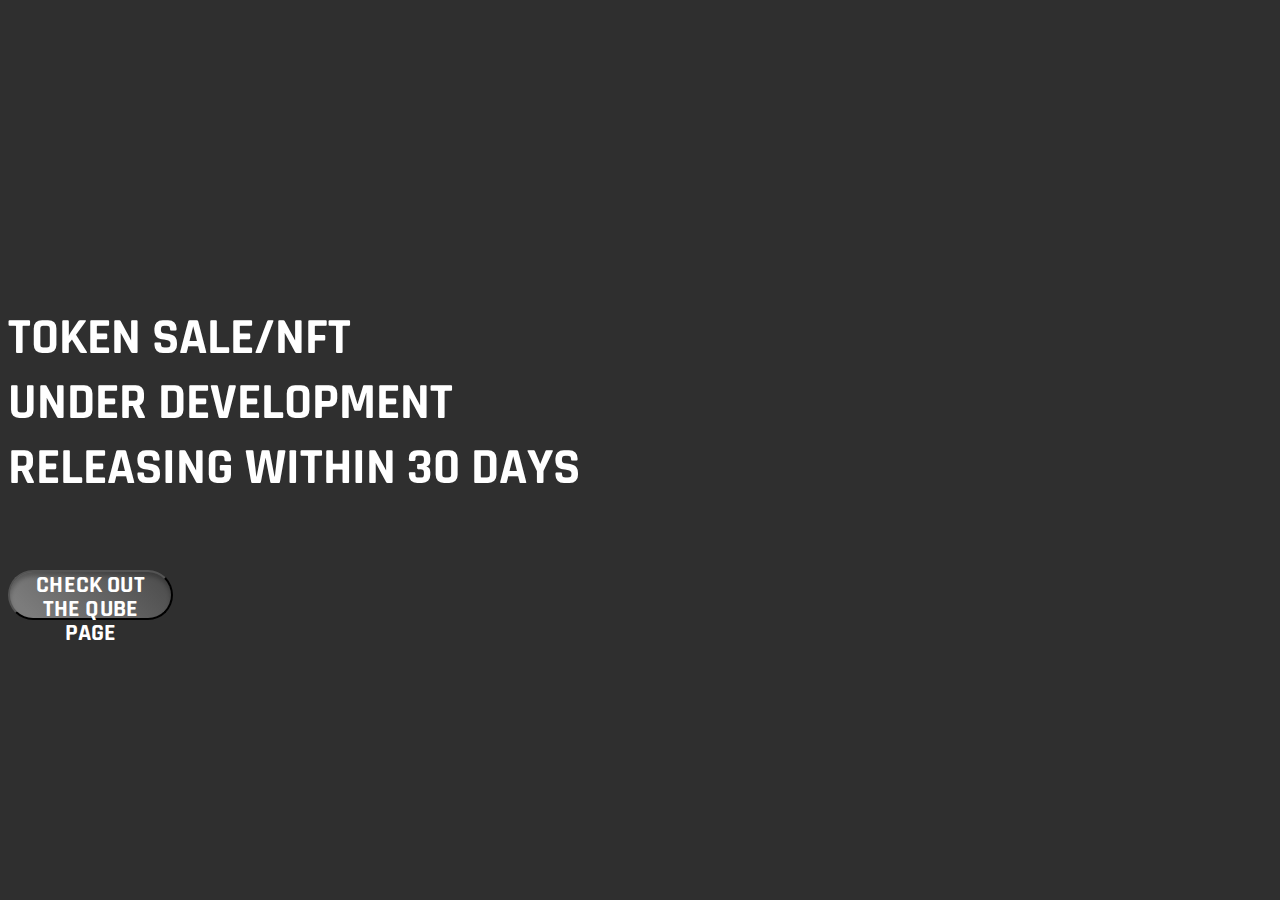
==== index.html @ 6e425b87 "change content" ====
<!DOCTYPE html>
<html lang="en">
<head>
    <meta charset="UTF-8">
    <meta http-equiv="X-UA-Compatible" content="IE=edge">
    <meta name="viewport" content="width=device-width, initial-scale=1.0">
    <title>Homeqube POC</title>
    <link rel="shortcut icon" href="img/Favicon.svg" type="image/x-icon">
    <link rel="stylesheet" href="css/style.css">
    <link href="https://cdn.jsdelivr.net/npm/bootstrap@5.0.2/dist/css/bootstrap.min.css" rel="stylesheet" integrity="sha384-EVSTQN3/azprG1Anm3QDgpJLIm9Nao0Yz1ztcQTwFspd3yD65VohhpuuCOmLASjC" crossorigin="anonymous">
    <link rel="preconnect" href="https://fonts.googleapis.com">
    <link rel="preconnect" href="https://fonts.gstatic.com" crossorigin>
    <link href="https://fonts.googleapis.com/css2?family=Rajdhani:wght@300;400;500;600;700&display=swap" rel="stylesheet">
</head>
<body>
    <div class="container">
       
       <div class="row">
          
           <div class="col-md-6">
               <h3 class="text3">Token sale/NFT <br>UNDER development <br> releasing within 30 days </h3>
               <br>
               <div class="footbar-btn pb-2">
                <a href="https://www.homeqube.com/" target="_blank"><button class="footbar-button-home1 btn btn-lg rounded-pill" type="button">CHECK OUT THE QUBE PAGE</button></a>
            </div>
           </div>
       </div>
    
    </div>
    <script src="https://cdn.jsdelivr.net/npm/bootstrap@5.0.2/dist/js/bootstrap.bundle.min.js" integrity="sha384-MrcW6ZMFYlzcLA8Nl+NtUVF0sA7MsXsP1UyJoMp4YLEuNSfAP+JcXn/tWtIaxVXM" crossorigin="anonymous"></script>
</body>
</html>
---- css/style.css ----
body{

    /* background-image: linear-gradient(to right, rgba(59, 59, 59, 0.6), rgba(182, 188, 194, 0.6)), url('/img/Frame.png');
    background-size: cover, contain;
    background-position: center, right bottom;
    background-repeat: no-repeat, no-repeat; */

   background-color: #2F2F2F !important;
}

.text3{
font-family: 'Rajdhani', sans-serif;
font-style: normal;
font-weight: 700;
font-size: 51px;

text-transform: uppercase;

color: #FFFFFF;
padding-top: 5em !important;
}
.text2{
    font-family: 'Rajdhani';
font-style: normal;
font-weight: 700;
font-size: 20px;
line-height: 26px;
color: #FFFFFF;
padding-top: .5em;
}
.rectangle{
    background-color: #C4C4C4;
    width: 400px;
    height: 4px;
}

.container-fluid{
    padding-left: 10em !important;
    padding-top: 5em!important;
}
.footbar-button-home1{
background: linear-gradient(44.73deg, #7c7c7c 11.32%, #4e4e4e 92.96%);
box-shadow: inset 0px 4px 4px rgba(0, 0, 0, 0.25);
border-radius: 40px;
width: 165px;
height: 50px;
font-family: "Rajdhani", sans-serif;
font-style: normal;
font-weight: 700 !important;
font-size: 24px;
line-height: 24px;
letter-spacing: 0.15px;
text-transform: uppercase;
text-align: center;

color: #ffffff !important;

}
.img{
    padding-top: 16em !important;
    padding-right: 5em !important;
    padding-bottom: 5em !important;
    width: 120%;
}
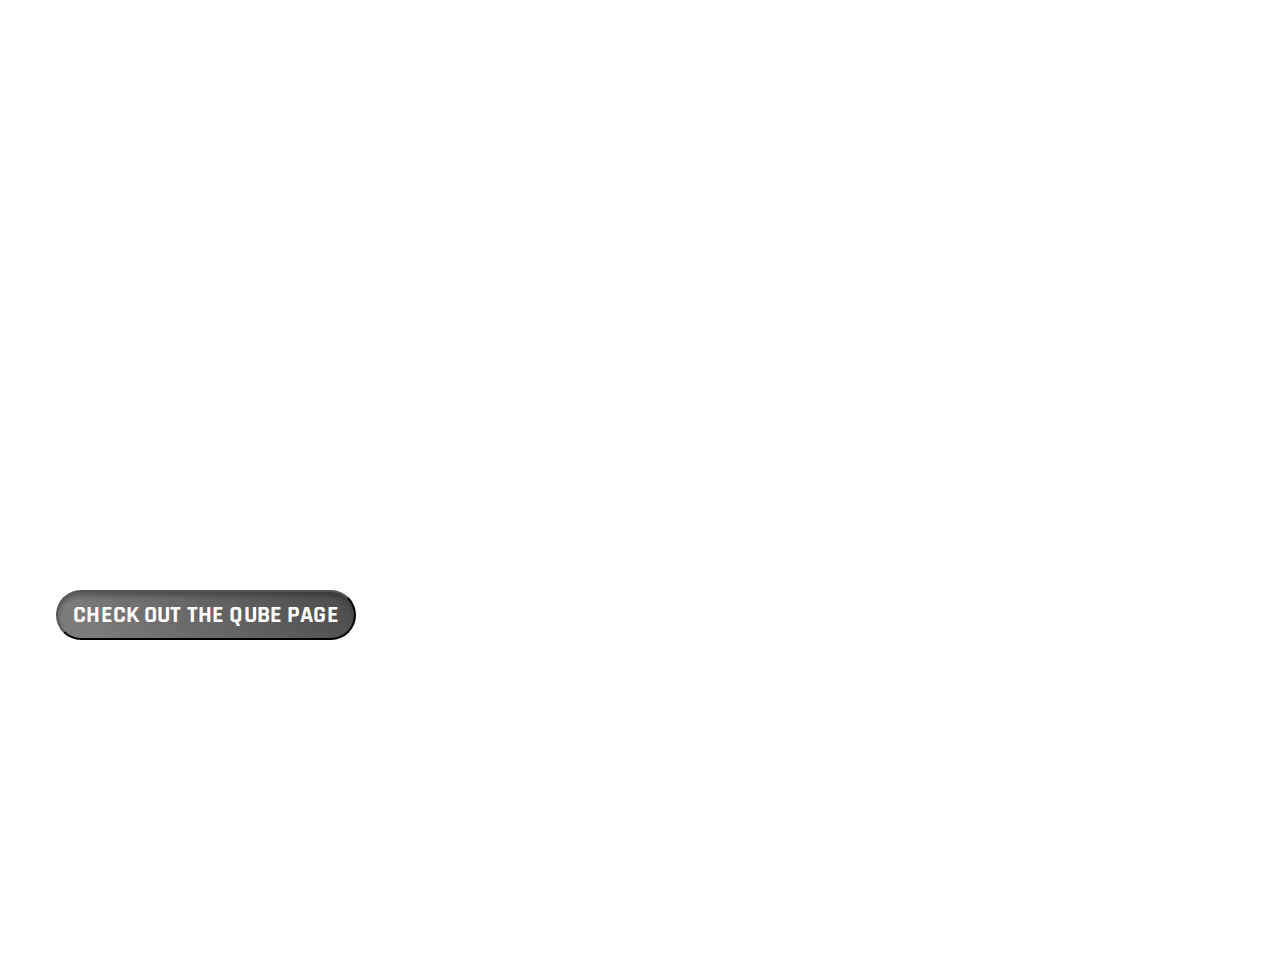
==== commit 0d7a71bc: "Added Countdown" ====
--- a/index.html
+++ b/index.html
@@ -18,7 +18,28 @@
        <div class="row">
           
            <div class="col-md-6">
-               <h3 class="text3">Token sale/NFT <br>UNDER development <br> releasing within 30 days </h3>
+               <h3 class="text3">Token sale/NFT <br>UNDER development</h3>
+               <div id="countdown" class="countdown">
+                   <div class="time">
+                       <h2 id="days">00</h2>
+                       <small>Days</small>
+                   </div>
+
+                   <div class="time">
+                    <h2 id="hours">00</h2>
+                    <small>Hours</small>
+                </div>
+                    <div class="time">
+                        <h2 id="minutes">00</h2>
+                        <small>Minutes</small>
+                    </div>
+
+                    <div class="time">
+                        <h2 id="seconds">00</h2>
+                        <small>Seconds</small>
+                    </div>
+               
+               </div>
                <br>
                <div class="footbar-btn pb-2">
                 <a href="https://www.homeqube.com/" target="_blank"><button class="footbar-button-home1 btn btn-lg rounded-pill" type="button">CHECK OUT THE QUBE PAGE</button></a>
@@ -28,5 +49,6 @@
     
     </div>
     <script src="https://cdn.jsdelivr.net/npm/bootstrap@5.0.2/dist/js/bootstrap.bundle.min.js" integrity="sha384-MrcW6ZMFYlzcLA8Nl+NtUVF0sA7MsXsP1UyJoMp4YLEuNSfAP+JcXn/tWtIaxVXM" crossorigin="anonymous"></script>
+    <script src="js/app.js"></script>
 </body>
 </html>--- a/css/style.css
+++ b/css/style.css
@@ -1,64 +1,141 @@
-body{
-
-    /* background-image: linear-gradient(to right, rgba(59, 59, 59, 0.6), rgba(182, 188, 194, 0.6)), url('/img/Frame.png');
-    background-size: cover, contain;
-    background-position: center, right bottom;
-    background-repeat: no-repeat, no-repeat; */
-
-   background-color: #2F2F2F !important;
+body {
+  background-image: url("img/Group\ 75.jpg");
+  background-size: cover;
+  background-position: center center;
+  background-repeat: no-repeat, no-repeat;
+  height: 100vh;
+  /* background-color: #ffffff !important; */
 }
 
-.text3{
-font-family: 'Rajdhani', sans-serif;
-font-style: normal;
-font-weight: 700;
-font-size: 51px;
+.text3 {
+  font-family: "Rajdhani", sans-serif;
+  font-style: normal;
+  font-weight: 700;
+  font-size: 51px;
 
-text-transform: uppercase;
+  text-transform: uppercase;
 
-color: #FFFFFF;
-padding-top: 5em !important;
+  color: #ffffff;
+  padding-top: 5em !important;
 }
-.text2{
-    font-family: 'Rajdhani';
-font-style: normal;
-font-weight: 700;
-font-size: 20px;
-line-height: 26px;
-color: #FFFFFF;
-padding-top: .5em;
+.text2 {
+  font-family: "Rajdhani";
+  font-style: normal;
+  font-weight: 700;
+  font-size: 20px;
+  line-height: 26px;
+  color: #ffffff;
+  padding-top: 0.5em;
 }
-.rectangle{
-    background-color: #C4C4C4;
-    width: 400px;
-    height: 4px;
+.rectangle {
+  background-color: #ffffff;
+  width: 400px;
+  height: 4px;
 }
 
-.container-fluid{
-    padding-left: 10em !important;
-    padding-top: 5em!important;
+.container-fluid {
+  padding-left: 10em !important;
+  padding-top: 5em !important;
 }
-.footbar-button-home1{
-background: linear-gradient(44.73deg, #7c7c7c 11.32%, #4e4e4e 92.96%);
-box-shadow: inset 0px 4px 4px rgba(0, 0, 0, 0.25);
-border-radius: 40px;
-width: 165px;
-height: 50px;
-font-family: "Rajdhani", sans-serif;
-font-style: normal;
-font-weight: 700 !important;
-font-size: 24px;
-line-height: 24px;
-letter-spacing: 0.15px;
-text-transform: uppercase;
-text-align: center;
+.footbar-button-home1 {
+  background: linear-gradient(44.73deg, #7c7c7c 11.32%, #4e4e4e 92.96%);
+  box-shadow: inset 0px 4px 4px rgba(0, 0, 0, 0.25);
+  border-radius: 40px;
+  width: 300px;
+  height: 50px;
+  font-family: "Rajdhani", sans-serif;
+  font-style: normal;
+  font-weight: 700 !important;
+  font-size: 24px;
+  line-height: 24px;
+  letter-spacing: 0.15px;
+  text-transform: uppercase;
+  text-align: center;
 
-color: #ffffff !important;
+  color: #ffffff !important;
+}
+.row {
+  padding-left: 3em !important;
+}
+.img {
+  padding-top: 16em !important;
+  padding-right: 5em !important;
+  padding-bottom: 5em !important;
+}
+@media only screen and (max-width: 1200px) and (min-width: 200px) {
+  .row {
+    flex-direction: column !important;
+    justify-content: center;
+    align-items: center;
+    padding-top: 3em !important;
+    padding-left: 0 !important;
+    padding-right: 0 !important;
+    padding-bottom: 0 !important;
+  }
 
+  .img {
+    padding-top: 0 !important;
+    padding-left: 0 !important;
+    padding-bottom: 0 !important;
+    padding-right: 0 !important;
+    width: 100%;
+  }
+  .text3 {
+    padding-top: 0 !important;
+    text-align: center;
+  }
+  .text2 {
+    padding-top: 0 !important;
+    text-align: center;
+  }
+  .rectangle {
+    display: none;
+  }
+  .container-fluid {
+    justify-content: center;
+  }
+  .footbar-btn {
+    justify-content: center !important;
+    margin: 0 auto !important;
+    text-align: center !important;
+  }
 }
-.img{
-    padding-top: 16em !important;
-    padding-right: 5em !important;
-    padding-bottom: 5em !important;
-    width: 120%;
+
+@media only screen and (max-width: 425px) {
 }
+
+.img-under {
+  width: 10% !important;
+  position: absolute;
+  right: 0;
+  bottom: 0;
+}
+
+.countdown{
+  font-family: "Rajdhani", sans-serif;
+  font-style: normal;
+  font-weight: 700;
+  text-transform: uppercase;
+
+  display: flex;
+  transform: scale(2);
+  justify-content: center;
+  color: #ffffff;
+}
+
+.time{
+  font-family: "Rajdhani", sans-serif;
+  font-style: normal;
+  font-weight: 700;
+  text-transform: uppercase;
+  display: flex;
+  flex-direction: column;
+  margin: 22px;
+}
+
+.time h2{
+  font-family: "Rajdhani", sans-serif;
+  font-style: normal;
+  font-weight: 700;
+  margin: 0 -2px -6px;
+}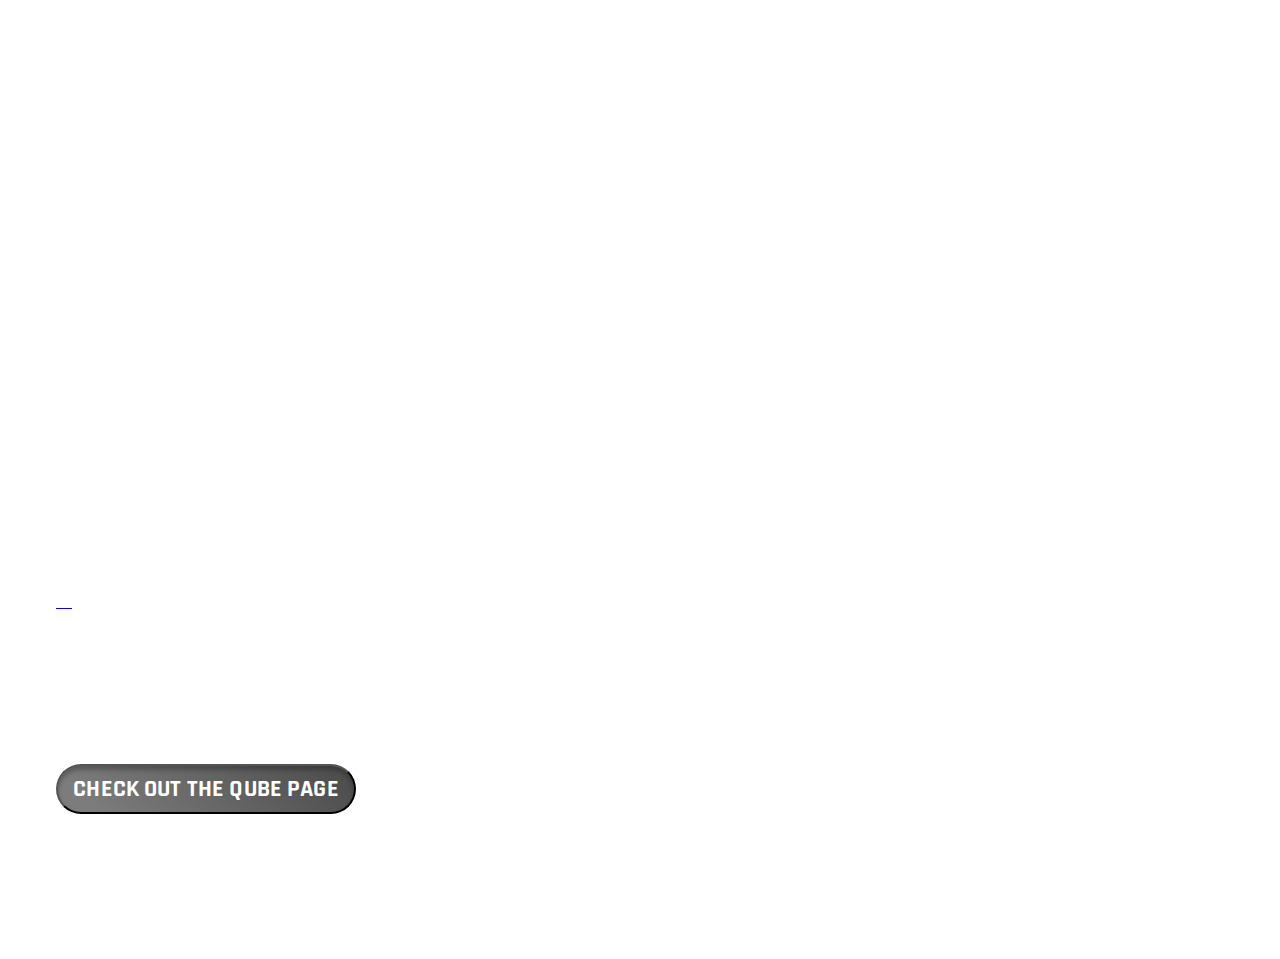
==== commit 73d79b8b: "update" ====
--- a/index.html
+++ b/index.html
@@ -18,7 +18,40 @@
        <div class="row">
           
            <div class="col-md-6">
-               <h3 class="text3">Token sale/NFT <br>UNDER development</h3>
+               <h3 class="text3">Token pre-sale with NFT <br>UNDER development</h3>
+               <div class="content">   
+                <small>Homeqube.io is an NFT launchpad for community members for merchandise selling 
+                (parts and system architecture products) that are integrated in our app.</small>
+                <br>
+                <br>
+                <small>We are not a marketplace. All our products are single copy first editions 
+                    related to homebuilding, powered by Solana blockchain.</small>
+                <br>
+                <br>
+                <small>
+                    
+                    More information on pricing, whitelisters, design contests and availability here:
+                </small>
+                <div class="col link d-flex align-items justify-content-center">
+                    <div>
+                        <a href="https://www.instagram.com/homeqube.ai/" target="_blank" rel="noreferrer noopener" class="flink-icon">
+                            <img class="footer-icon me-2" src="img/" alt="">
+                        </a>
+                        <a href="https://twitter.com/homeqube_ai" target="_blank" rel="noreferrer noopener" class="flink-icon">
+                            <img class="footer-icon me-2" src="img/twitter.svg" alt="">
+                        </a>
+                        <a href="https://www.facebook.com/Homeqube-Pte-Ltd-SG-110205561591276" target="_blank" rel="noreferrer noopener" class="flink-icon">
+                            <img class="footer-icon me-2" src="img/facebook.svg" alt="">
+                        </a>
+                        <a href="https://www.linkedin.com/company/homeqube-pte-ltd/" target="_blank" rel="noreferrer noopener" class="flink-icon">
+                            <img class="footer-icon me-2" src="img/linkedin.svg" alt="">
+                        </a>
+                        <a href="https://t.me/homeqube" target="_blank" rel="noreferrer noopener" class="flink-icon">
+                            <img class="footer-icon me-2" src="img/telegram.svg" alt="">
+                        </a>
+                    </div>
+                  </div>
+            </div>
                <div id="countdown" class="countdown">
                    <div class="time">
                        <h2 id="days">00</h2>
--- a/css/style.css
+++ b/css/style.css
@@ -116,7 +116,6 @@
   font-style: normal;
   font-weight: 700;
   text-transform: uppercase;
-
   display: flex;
   transform: scale(2);
   justify-content: center;
@@ -132,6 +131,14 @@
   flex-direction: column;
   margin: 22px;
 }
+.content{
+  font-family: "Rajdhani", sans-serif;
+  font-style: normal;
+  font-weight: 700;
+  text-transform: uppercase;
+  color: #ffffff;
+  margin-bottom: 3rem;
+}
 
 .time h2{
   font-family: "Rajdhani", sans-serif;
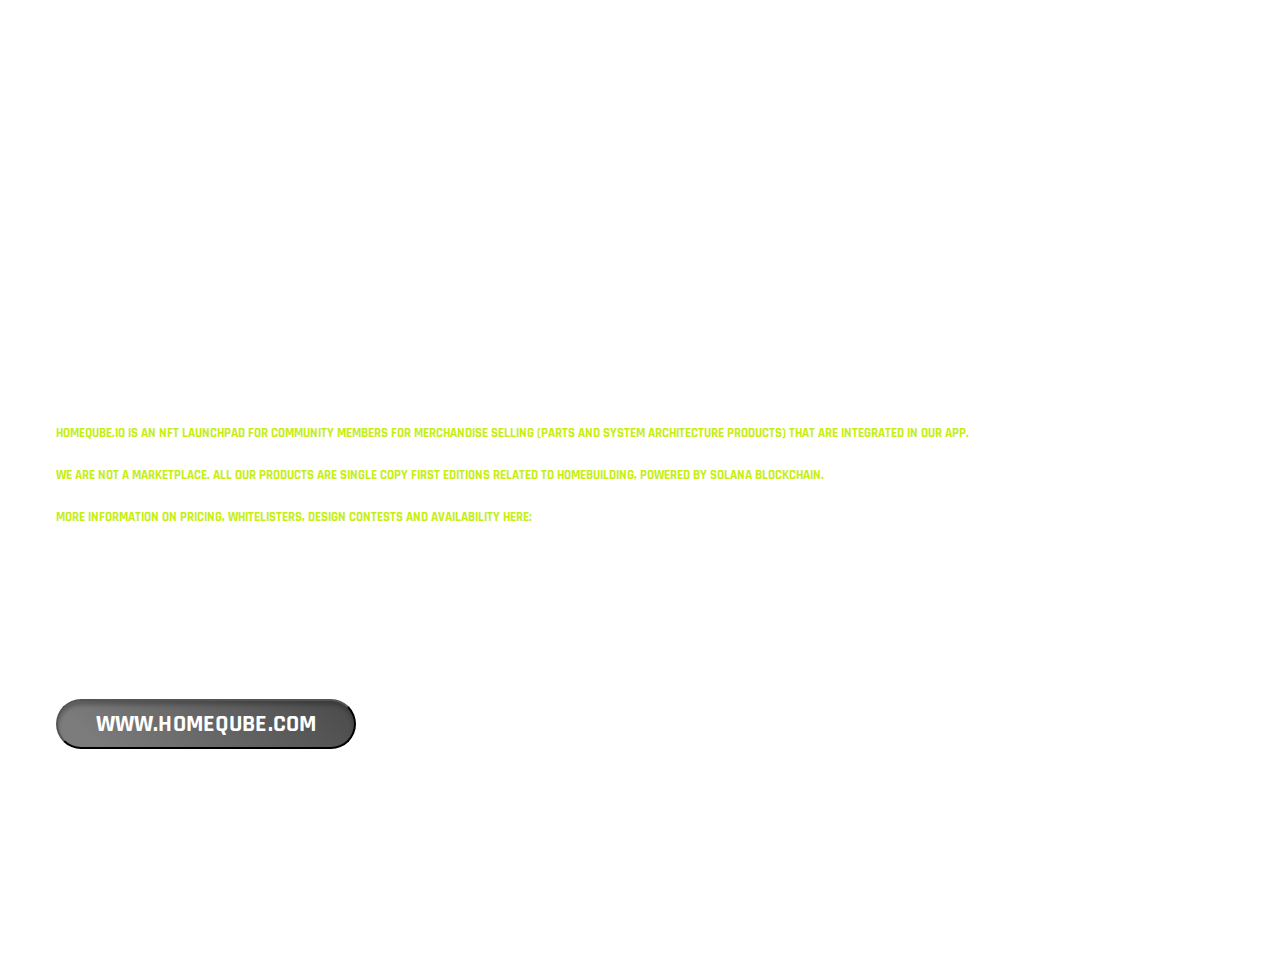
==== commit f308ec36: "Update" ====
--- a/index.html
+++ b/index.html
@@ -4,7 +4,7 @@
     <meta charset="UTF-8">
     <meta http-equiv="X-UA-Compatible" content="IE=edge">
     <meta name="viewport" content="width=device-width, initial-scale=1.0">
-    <title>Homeqube POC</title>
+    <title>Homeqube NFT Launchpad</title>
     <link rel="shortcut icon" href="img/Favicon.svg" type="image/x-icon">
     <link rel="stylesheet" href="css/style.css">
     <link href="https://cdn.jsdelivr.net/npm/bootstrap@5.0.2/dist/css/bootstrap.min.css" rel="stylesheet" integrity="sha384-EVSTQN3/azprG1Anm3QDgpJLIm9Nao0Yz1ztcQTwFspd3yD65VohhpuuCOmLASjC" crossorigin="anonymous">
@@ -18,7 +18,7 @@
        <div class="row">
           
            <div class="col-md-6">
-               <h3 class="text3">Token pre-sale with NFT <br>UNDER development</h3>
+               <h3 class="text3">Token pre-sale with NFT</h3>
                <div class="content">   
                 <small>Homeqube.io is an NFT launchpad for community members for merchandise selling 
                 (parts and system architecture products) that are integrated in our app.</small>
@@ -32,10 +32,10 @@
                     
                     More information on pricing, whitelisters, design contests and availability here:
                 </small>
-                <div class="col link d-flex align-items justify-content-center">
+                <div class="col link d-flex align-items">
                     <div>
                         <a href="https://www.instagram.com/homeqube.ai/" target="_blank" rel="noreferrer noopener" class="flink-icon">
-                            <img class="footer-icon me-2" src="img/" alt="">
+                            <img class="footer-icon me-2" src="img/instagram.svg" alt="">
                         </a>
                         <a href="https://twitter.com/homeqube_ai" target="_blank" rel="noreferrer noopener" class="flink-icon">
                             <img class="footer-icon me-2" src="img/twitter.svg" alt="">
@@ -52,7 +52,7 @@
                     </div>
                   </div>
             </div>
-               <div id="countdown" class="countdown">
+               <div id="countdown" class="countdown container-fluid">
                    <div class="time">
                        <h2 id="days">00</h2>
                        <small>Days</small>
@@ -75,7 +75,8 @@
                </div>
                <br>
                <div class="footbar-btn pb-2">
-                <a href="https://www.homeqube.com/" target="_blank"><button class="footbar-button-home1 btn btn-lg rounded-pill" type="button">CHECK OUT THE QUBE PAGE</button></a>
+                <a href="https://www.homeqube.com/" target="_blank"><button class="footbar-button-home1 btn btn-lg rounded-pill" 
+                    type="button">WWW.HOMEQUBE.COM</button></a>
             </div>
            </div>
        </div>
--- a/css/style.css
+++ b/css/style.css
@@ -31,11 +31,6 @@
   background-color: #ffffff;
   width: 400px;
   height: 4px;
-}
-
-.container-fluid {
-  padding-left: 10em !important;
-  padding-top: 5em !important;
 }
 .footbar-button-home1 {
   background: linear-gradient(44.73deg, #7c7c7c 11.32%, #4e4e4e 92.96%);
@@ -136,7 +131,7 @@
   font-style: normal;
   font-weight: 700;
   text-transform: uppercase;
-  color: #ffffff;
+  color: #c6ee12;
   margin-bottom: 3rem;
 }
 
@@ -145,4 +140,27 @@
   font-style: normal;
   font-weight: 700;
   margin: 0 -2px -6px;
+}
+.flink-icon {
+  color: dark;
+  text-decoration: none;
+}
+
+@media (min-width: 310px) {
+  .countdown{
+    transform: none;
+  }
+  .content {
+    margin-bottom: 0;
+  }
+  
+}
+ 
+@media (min-width: 768px) {
+  .countdown{
+    transform: scale(2);
+  }
+  .content {
+    margin-bottom: 3rem;
+  }
 }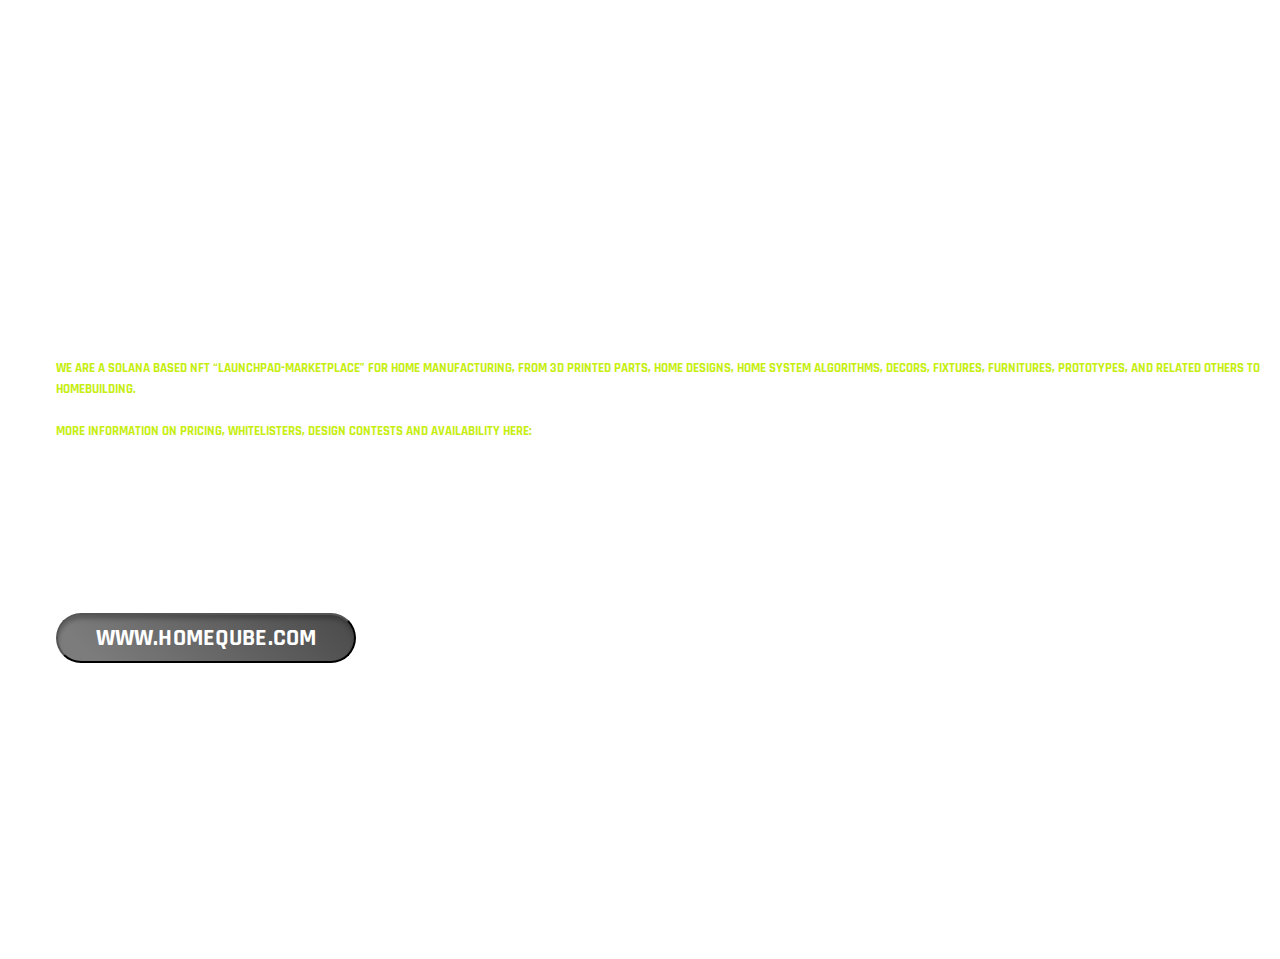
==== commit e664a90d: "Update index.html" ====
--- a/index.html
+++ b/index.html
@@ -4,6 +4,9 @@
     <meta charset="UTF-8">
     <meta http-equiv="X-UA-Compatible" content="IE=edge">
     <meta name="viewport" content="width=device-width, initial-scale=1.0">
+    <meta name="description"
+    content="We are a Solana Based NFT “Launchpad-Marketplace” for Home Manufacturing, from 3D Printed Parts, Home Designs, 
+    Home System Algorithms, Decors, Fixtures, Furnitures, Prototypes, and related others to Homebuilding">
     <title>Homeqube NFT Launchpad</title>
     <link rel="shortcut icon" href="img/Favicon.svg" type="image/x-icon">
     <link rel="stylesheet" href="css/style.css">
@@ -18,14 +21,10 @@
        <div class="row">
           
            <div class="col-md-6">
-               <h3 class="text3">Token pre-sale with NFT</h3>
+               <h3 class="text3">   </h3>
                <div class="content">   
-                <small>Homeqube.io is an NFT launchpad for community members for merchandise selling 
-                (parts and system architecture products) that are integrated in our app.</small>
-                <br>
-                <br>
-                <small>We are not a marketplace. All our products are single copy first editions 
-                    related to homebuilding, powered by Solana blockchain.</small>
+                <small>We are a Solana Based NFT “Launchpad-Marketplace” for Home Manufacturing, from 3D Printed Parts, Home Designs, 
+                    Home System Algorithms, Decors, Fixtures, Furnitures, Prototypes, and related others to Homebuilding.</small>
                 <br>
                 <br>
                 <small>
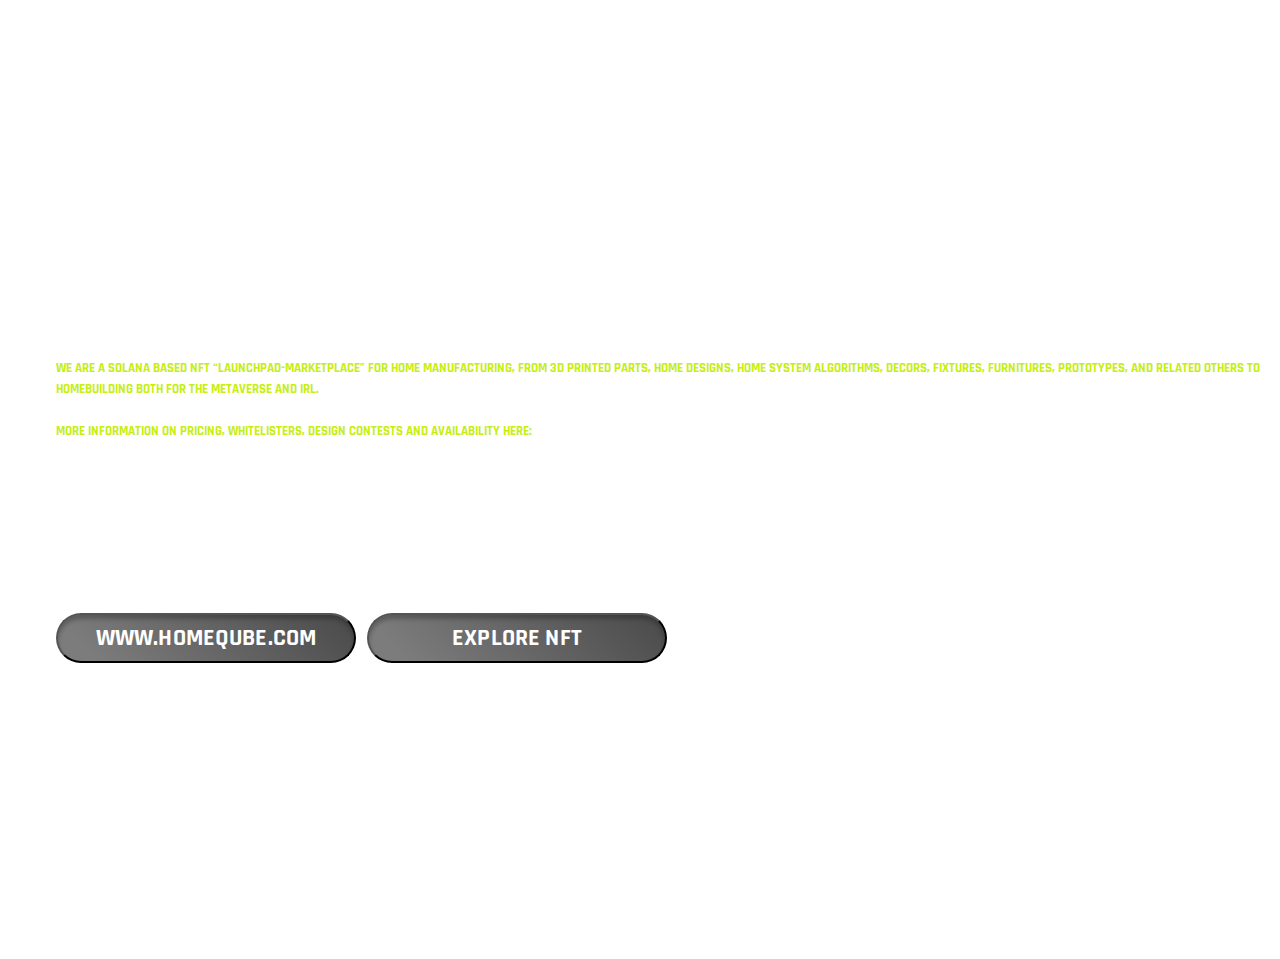
==== commit 8dda3e5b: "updated" ====
--- a/index.html
+++ b/index.html
@@ -24,7 +24,8 @@
                <h3 class="text3">   </h3>
                <div class="content">   
                 <small>We are a Solana Based NFT “Launchpad-Marketplace” for Home Manufacturing, from 3D Printed Parts, Home Designs, 
-                    Home System Algorithms, Decors, Fixtures, Furnitures, Prototypes, and related others to Homebuilding.</small>
+                    Home System Algorithms, Decors, Fixtures, Furnitures, Prototypes, and related others to homebuilding both for the 
+                    metaverse  and IRL.</small>
                 <br>
                 <br>
                 <small>
@@ -73,10 +74,19 @@
                
                </div>
                <br>
+
                <div class="footbar-btn pb-2">
-                <a href="https://www.homeqube.com/" target="_blank"><button class="footbar-button-home1 btn btn-lg rounded-pill" 
-                    type="button">WWW.HOMEQUBE.COM</button></a>
-            </div>
+
+                                <a href="https://www.homeqube.com/" target="_blank"><button class="footbar-button-home1 btn btn-lg rounded-pill" 
+                                    type="button">WWW.HOMEQUBE.COM</button></a>
+                            
+                                <a style="margin-left: 7px;" href="password.html"><button class="footbar-button-home1 btn btn-lg rounded-pill" 
+                                        type="button">EXPLORE NFT</button></a>
+                </div>
+
+                <!-- https://hqnftrialv2.xyz/  -->
+
+
            </div>
        </div>
     
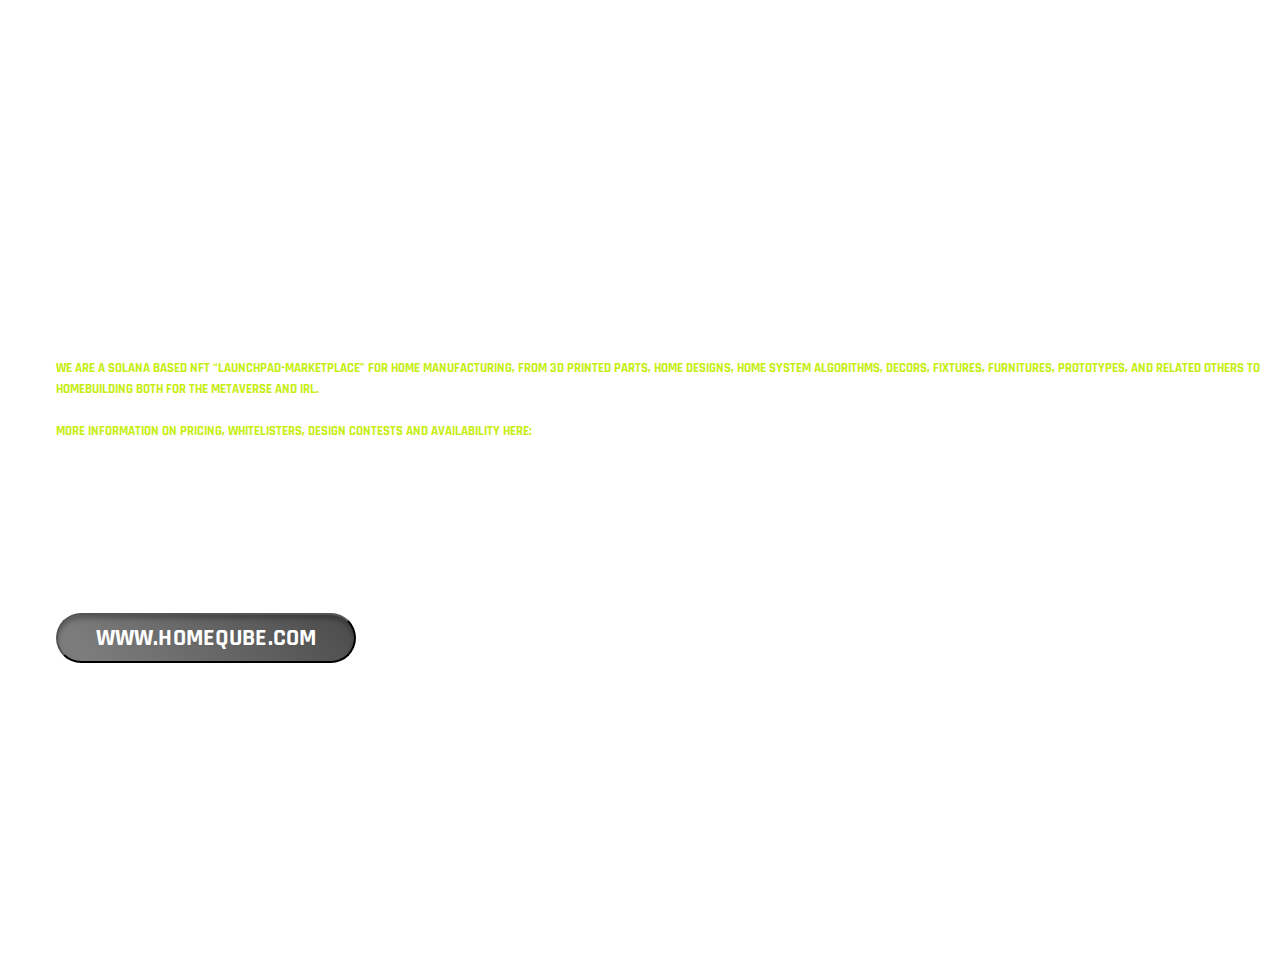
==== commit 2e379d94: "remove explore NFT button" ====
--- a/index.html
+++ b/index.html
@@ -79,9 +79,6 @@
 
                                 <a href="https://www.homeqube.com/" target="_blank"><button class="footbar-button-home1 btn btn-lg rounded-pill" 
                                     type="button">WWW.HOMEQUBE.COM</button></a>
-                            
-                                <a style="margin-left: 7px;" href="password.html"><button class="footbar-button-home1 btn btn-lg rounded-pill" 
-                                        type="button">EXPLORE NFT</button></a>
                 </div>
 
                 <!-- https://hqnftrialv2.xyz/  -->
